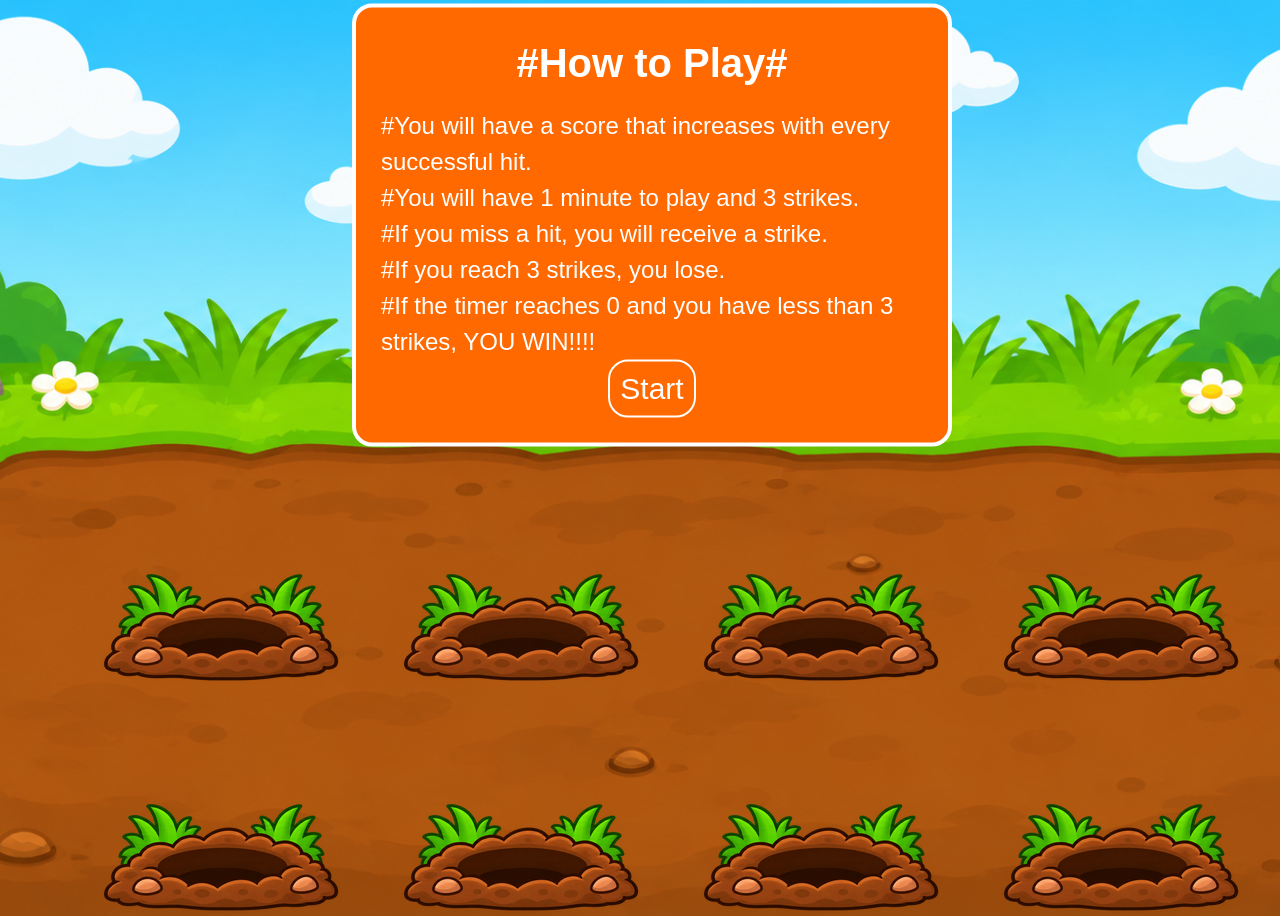
==== Game.html @ c3b4c3d7 "upload files" ====
<!DOCTYPE html>
<html lang="en">
<head>
    <meta charset="UTF-8">
    <meta name="viewport" content="width=device-width, initial-scale=1.0">
    <title>WAC-A-MOLE</title>
    <link rel="icon" type="image/png" href="../assets/mole.png">
    <link rel="stylesheet" href="./CSS/Game.css">
    <script defer src="app.js"></script>
</head>
<body>
     <div id="Lables"> 
    <label id="ScoreLable" class="lableContainer">Score: XXX</label>
    <label id="TimeLable" class="lableContainer">Time: XXX</label>
    <label id="StrikesLable" class="lableContainer">Strikes: XXX</label>
    </div>

    <div id="Note">
    <h2 id="H2P">#How to Play#</h2>
    <p id="NoteP">
        #You will have a score that increases with every successful hit.<br/>
        #You will have 1 minute to play and 3 strikes.<br/>

        #If you miss a hit, you will receive a strike.<br/>
        #If you reach 3 strikes, you lose.<br/>

        #If the timer reaches 0 and you have less than 3 strikes,
        YOU WIN!!!!
    </p>

    <button id="StartBtn">Start</button>
</div>
    

    <div id="gameGrid">
    <div class="hole" id="H1"></div>
    <div class="hole" id="H2"></div>
    <div class="hole" id="H3"></div>
    <div class="hole" id="H4"></div>
    <div class="hole" id="H5"></div>
    <div class="hole" id="H6"></div>
    <div class="hole" id="H7"></div>
    <div class="hole" id="H8"></div>
    <div class="hole" id="H9"></div>
    <div class="hole" id="H10"></div>
 
</div>
</body>
</html>
---- CSS/Game.css ----
body {
    padding: 0;
    min-height: 100vh;
    background-image: url("../assets/GameBackGround.png");
    background-size: cover;
    background-position: center;
    background-repeat: no-repeat;
}

#Note {
    position: fixed;
    top: 25%;
    left: 50%;
    transform: translate(-48%, -50%);
    width: 600px;
    max-width: 85%;
    padding: 25px;
    box-sizing: border-box;
    border: 4px solid white;
    border-radius: 20px;
    background-color: #ff6900;
    color: white;
    font-size: 24px;
    font-family: 'Fredoka', sans-serif;
    text-align: center;
    line-height: 1.5;
    visibility: visible;
}

#Note h2 {
    font-size: 40px;
    margin-top: 0;
    margin-bottom: 15px;
}

#Note p {
    margin: 0;
    text-align: left;
}

 
#Lables{
    display: flex;
    justify-content: space-between;
    visibility: hidden;
}

.lableContainer{
    border: solid 4px white;
    font-size: 50px;
    border-radius: 15px;
    padding-left: 15px;
    padding-right: 15px;
    background-color: #ff6900;
    color: white;
    font-family: 'Fredoka', sans-serif;
    margin: 30px;
}

#gameGrid {
   position: absolute;
    top: 55%;
    left: 50%;
    transform: translateX(-50%);
    width: 85%;
    display: grid;
    grid-template-columns: repeat(5, 1fr);
    grid-template-rows: repeat(2, 1fr);
    column-gap: 50px;
    row-gap: 40px;
}


.hole {
    width: 250px;
    height: 190px;
    background-image: url("../assets/hole.png");
    background-size: cover;
    background-position: center;
}

#StartBtn {
    font-family: 'Fredoka', sans-serif;
    font-size: 30px;
    font-weight: 500;
    cursor: pointer;
    border-radius: 20px;
    color: white;
    background-color: #ff6900;
    border: solid 2px white;
    text-decoration: none;
    padding: 10px;
}
#StartBtn:hover {
    background-color: #f04A00;
    color: white;
    cursor: pointer;
    text-decoration: none;
    
}
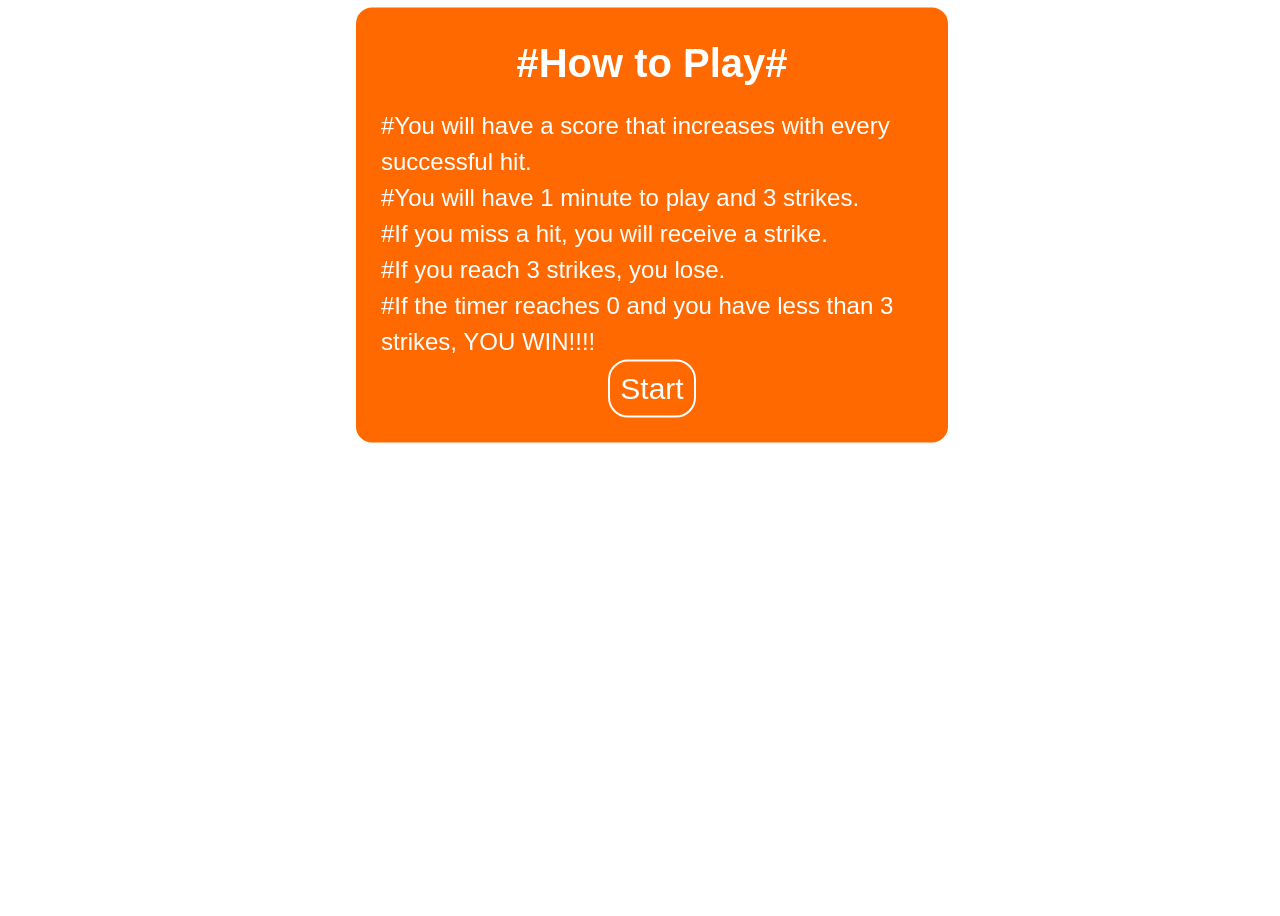
==== commit f525f20b: "upload" ====
--- a/Game.html
+++ b/Game.html
@@ -4,8 +4,8 @@
     <meta charset="UTF-8">
     <meta name="viewport" content="width=device-width, initial-scale=1.0">
     <title>WAC-A-MOLE</title>
-    <link rel="icon" type="image/png" href="../assets/mole.png">
-    <link rel="stylesheet" href="./CSS/Game.css">
+    <link rel="icon" type="image/png" href="assets/mole.png">
+    <link rel="stylesheet" href="CSS/Game.css">
     <script defer src="app.js"></script>
 </head>
 <body>
--- a/CSS/Game.css
+++ b/CSS/Game.css
@@ -2,7 +2,7 @@
 body {
     padding: 0;
     min-height: 100vh;
-    background-image: url("../assets/GameBackGround.png");
+    background-image: url("assets/GameBackGround.png");
     background-size: cover;
     background-position: center;
     background-repeat: no-repeat;
@@ -75,7 +75,7 @@
 .hole {
     width: 250px;
     height: 190px;
-    background-image: url("../assets/hole.png");
+    background-image: url("assets/hole.png");
     background-size: cover;
     background-position: center;
 }
